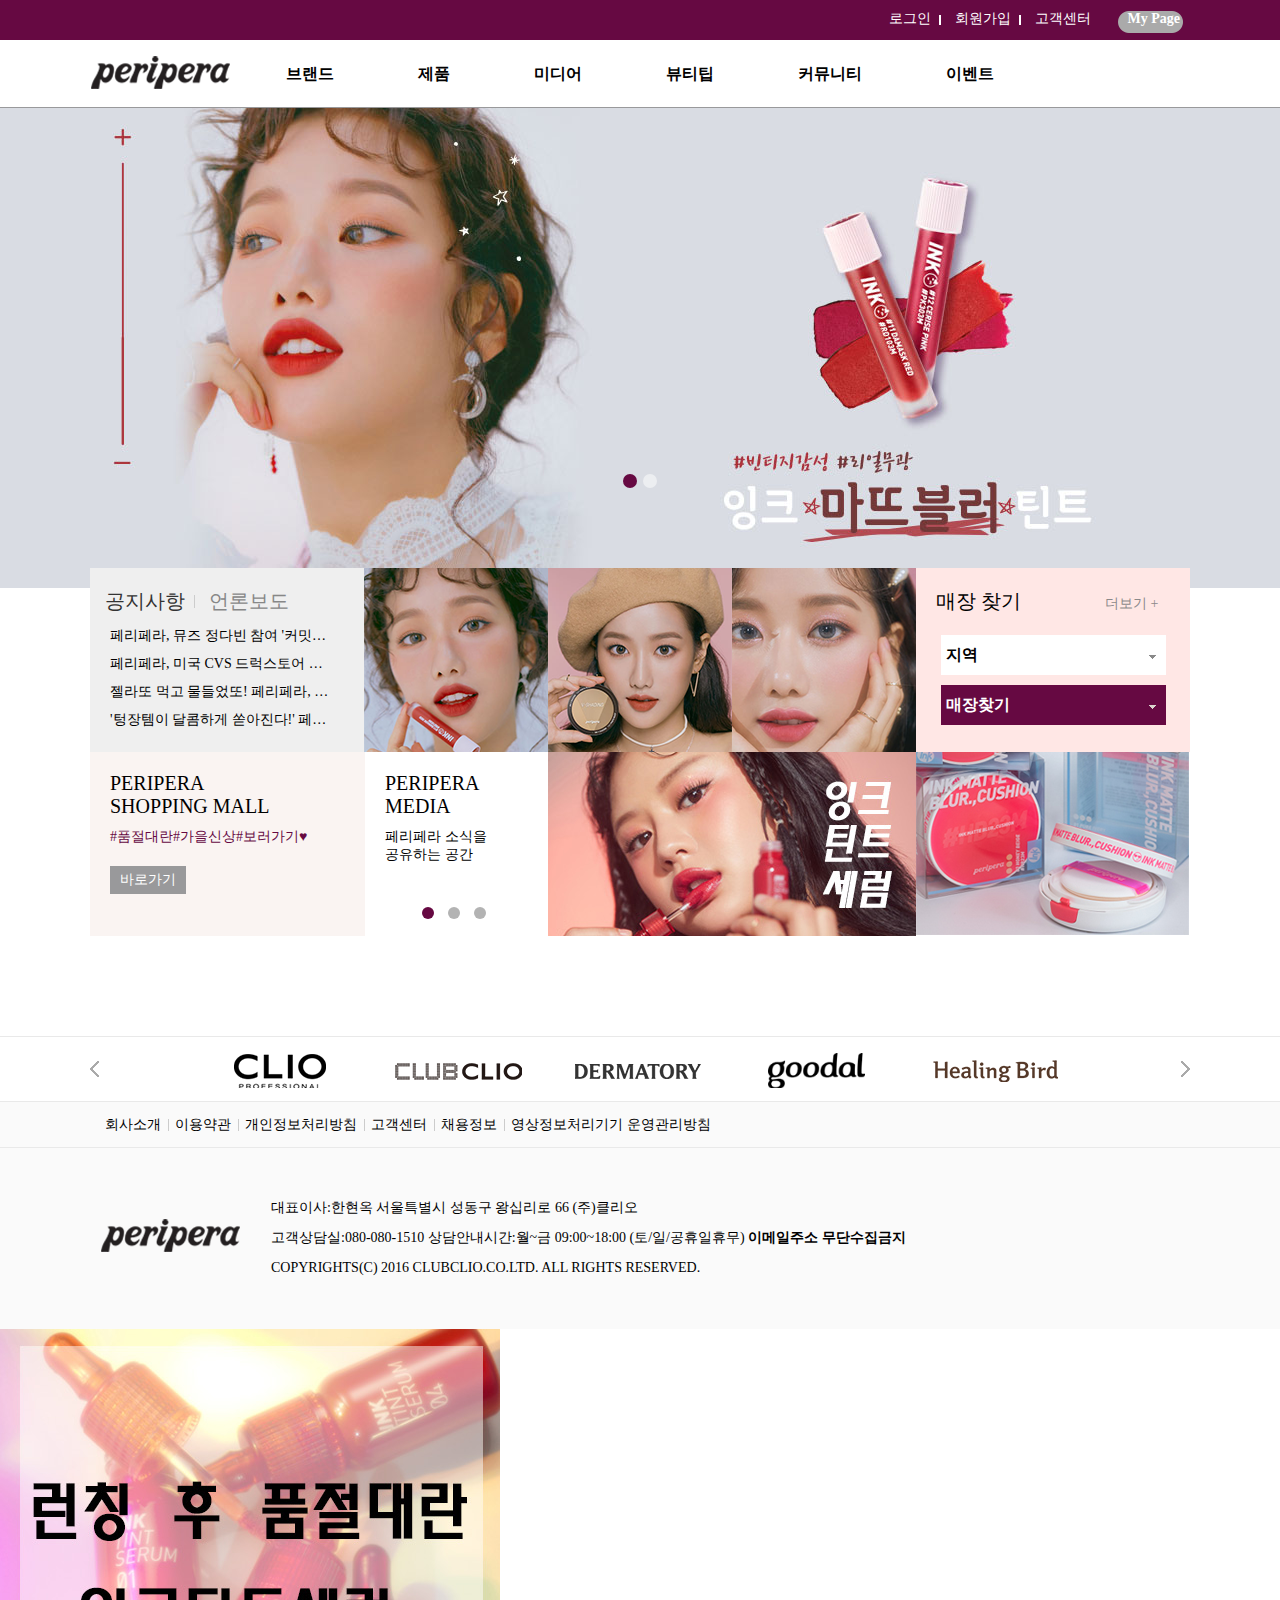
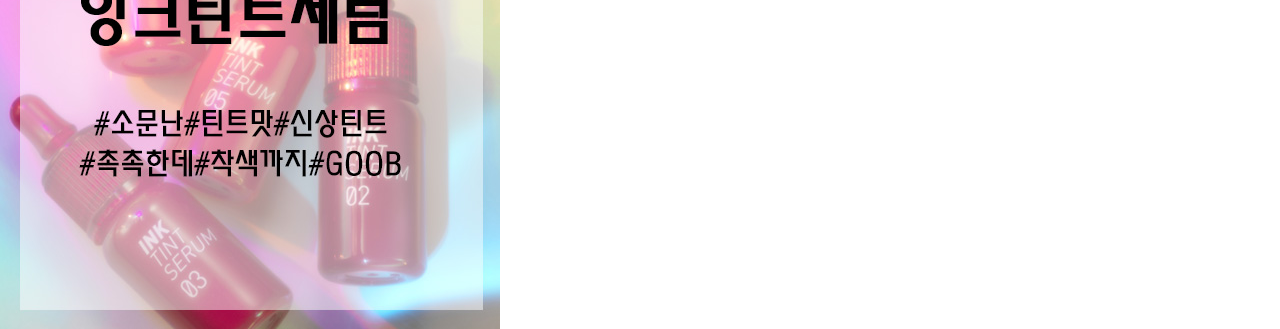
==== pc/index.html @ 8d0200dd "message" ====
﻿<!DOCTYPE html>
<html>
<head>
<title>페리페라</title>
<meta charset="utf-8">
<meta name="viewport" content="width=device-width, initial-scale=1.0, maximum-scale=1">
<link rel="shortcut icon" href="http://www.periperacosmetic.com/ko/images/favicon.ico">
<link rel="icon" href="http://www.periperacosmetic.com/ko/images/favicon.ico">
<link rel="stylesheet" href="http://fonts.googleapis.com/css?family=Open+Sans:400,300,300italic,400italic,600,600italic,700,700italic,800,800italic">
<link rel="stylesheet" href="css/style.css">
<script src="js/jquery-1.11.1.min.js"></script>
<script src="js/gallery.js"></script>
</head>

<body>
<div class="wrapper">
	<header id="header">
		<div class="location">
			<div class="location_inner">
				<div class="logo">
					<h1><a href=""><img src="images/peripera2.png" alt="LOGO"></a></h1>
				</div>
				<div class="util">
					<ul>
						<li><a href="">로그인</a></li>
						<li><a href="">회원가입</a></li>
						<li><a href="">고객센터</a></li>
						<li><a href="" class="mp">My Page</a></li>
					</ul>
				</div>
			</div>
		</div>
		<div class="upper">
				<nav id="GNB">
					<div class="GNB_inner">
						<ul>
							<li>
								<a href="">브랜드</a>
								<ul class="sub">
									<li><a href="">페리페라 이야기</a></li>
									<li><a href="">매장소개</a></li>
									<li><a href="">(주)클리오 회사소개</a></li>
								</ul>
							</li>
							<li>
								<a href="">제품</a>
								<ul class="sub">
									<li><a href="">NEW 신제품</a></li>
									<li><a href="">BEST 인기템</a></li>
									<li><a href="">유형별</a></li>
									<li><a href="">라인별</a></li>
									<li><a href="">리미티드 에디션</a></li>
								</ul>
							</li>
							<li>
								<a href="">미디어</a>
								<ul class="sub">
									<li><a href="">영상</a></li>
									<li><a href="">잡지</a></li>
								</ul>
							</li>
							<li>
								<a href="">뷰티팁</a>
								<ul class="sub">
									<li><a href="">모델룩</a></li>
									<li><a href="">트렌드 페리크업</a></li>
								</ul>
							</li>
							<li>
								<a href="">커뮤니티</a>
								<ul class="sub">
									<li><a href="">페리뉴스</a></li>
									<li><a href="">포토리뷰</a></li>
									<li><a href="">서포터즈</a></li>
									<li><a href="">SNS</a></li>
								</ul>
							</li>
							<li>
								<a href="">이벤트</a>
								<ul class="sub">
									<li><a href="">진행중 이벤트</a></li>
									<li><a href="">당첨자발표</a></li>
									<li><a href="">출첵! 내일 또 와요</a></li>
								</ul>
							</li>
						</ul>
					</div>
				</nav>
			</div>
		</div>
	</header>
	<div class="keyvisual">
		<!--
		<div class="keyvisual_inner">
			<ul class="keyimage">
				<li><img src="images/keyvisual1.jpg" alt="keyvisual1"></li>
				<li><img src="images/keyvisual2.jpg" alt="Keyvisual2"></li>
			</ul>
		</div>
		<div class="controlls">
			<ul>
				<li class="active"><a href="">1</a></li>
				<li><a href="">2</a></li>
			</ul>
		</div>
	-->
	</div>
	<div class="main_cont_wrap">
		<div class="main_cont">
			<div class="main_top">
				<div class="main_notice">
					<div class="main_tab">
						<ul>
							<li><a href="" class="on">공지사항</a></li>
							<li><a href="">언론보도</a></li>
						</ul>
					</div>
					<div class="main_panel">
						<ul>
							<li><a href="">페리페라, 뮤즈 정다빈 참여 '커밋뷰티 페스티벌' 성료</a></li>
							<li><a href="">페리페라, 미국 CVS 드럭스토어 입점성공! 글로벌 진출 박차</a></li>
							<li><a href="">젤라또 먹고 물들었또! 페리페라, 잉크 더 젤라또 출시</a></li>
							<li><a href="">'텅장템이 달콤하게 쏟아진다!' 페리페라, 달달공장 컬렉션 출시</a></li>
						</ul>
					</div>
				</div>
				<div class="main_admissions">
					<a href="">
						<img class="over" src="images/lip2.png" alt="admissions">
						<img src="images/lip1.png" alt="admissions">
					</a>
				</div>
				<div class="main_online">
					<a href="">
						<img class="over" src="images/shading2.png" alt="online">
						<img src="images/shading1.png" alt="online">
					</a>
				</div>
				<div class="main_library">
					<a href="">
						<img class="over" src="images/shadow2.png" alt="library">
						<img src="images/shadow1.png" alt="library">
					</a>
				</div>
				<div class="main_campus">
					<div class="main_campus_top">
						<p class="title">매장 찾기</p>
						<a href="" class="more">더보기 +</a>
					</div>
					<div class="campus_find">
						<div class="area">
							<dl>
								<dt><a href="">지역<span></span></a></dt>
								<dd>
									<ul>
										<li><a href="">강원도</a></li>
										<li><a href="">경기도</a></li>
										<li><a href="">경상도</a></li>
										<li><a href="">서울특별시</a></li>
										<li><a href="">인천광역시</a></li>
										<li><a href="">전라도</a></li>
										<li><a href="">제주도</a></li>
										<li><a href="">충청도</a></li>
									</ul>
								</dd>
							</dl>
						</div>
						<div class="store">
							<dl>
								<dt><a href="">매장찾기<span></span></a></dt>
								<dd>
									<ul>
										<li><a href="">강원도</a></li>
										<li><a href="">경기도</a></li>
										<li><a href="">경상도</a></li>
										<li><a href="">서울특별시</a></li>
										<li><a href="">인천광역시</a></li>
										<li><a href="">전라도</a></li>
										<li><a href="">제주도</a></li>
										<li><a href="">충청도</a></li>
									</ul>
								</dd>
							</dl>
						</div>
					</div>
				</div>
			</div>
			<div class="main_bottom">
				<div class="main_brochure">
					<p class="title">PERIPERA<br>SHOPPING MALL</p>
					<p class="content">#품절대란#가을신상#보러가기♥</p>
					<div class="btn_wrap">
						<a href="" class="type1">바로가기</a>
					</div>
				</div>
				<div class="main_camedia">
					<p class="title">PERIPERA<br>MEDIA</p>
					<p class="content">페리페라 소식을<br>공유하는 공간</p>
					<div class="small_controlls">
						<ul>
							<li><a href="" class="active">1</a></li>
							<li><a href="">2</a></li>
							<li><a href="">3</a></li>
						</ul>
					</div>
				</div>
				<div class="campus">
					<div class="campus_wrap">
						<div class="campus_wrap_moving">
							<ul>
								<li><img src="images/banner1.jpg" alt="banner1"></li>
								<li><img src="images/banner2.jpg" alt="banner2"></li>
								<li><img src="images/banner3.jpg" alt="banner3"></li>
							</ul>
						</div>
					</div>
				</div>
				<div class="main_establish">
					<a href="">
						<p class="title">BEST REVIEW</p>
						<img src="images/review.png" alt="review">
					</a>
				</div>
			</div>
		</div>
	</div>
	<footer id="footer">
		<div class="rel_site">
			<div class="rel_site_inner">
				<div class="site_wrapper">
					<ul>
						<li><a href=""><img src="images/clio.png" alt="clio"></a></li>
						<li><a href=""><img src="images/clubclio.png" alt="clubclio"></a></li>
						<li><a href=""><img src="images/dermatory.png" alt="dermatory"></a></li>
						<li><a href=""><img src="images/goodal.png" alt="goodal"></a></li>
						<li><a href=""><img src="images/healingbird.png" alt="healingbird"></a></li>
					</ul>
				</div>
				<div class="direction">
					<a href="" class="prev"><img src="images/footer_btn_prev.jpg" alt="footer prev"></a>
					<a href="" class="next"><img src="images/footer_btn_next.jpg" alt="footer next"></a>
				</div>
			</div>
		</div>
		<div class="footer_menu">
			<div class="footer_menu_inner">
				<div class="banner_moving">
					<ul>
						<li><a href="">회사소개</a></li>
						<li><a href="">이용약관</a></li>
						<li><a href="">개인정보처리방침</a></li>
						<li><a href="">고객센터</a></li>
						<li><a href="">채용정보</a></li>
						<li><a href="">영상정보처리기기 운영관리방침</a></li>
					</ul>
				</div>
			</div>
		</div>
		<div class="footer_info">
			<div class="footer_info_inner">
				<div class="footer_logo">
					<h2><a href=""><img src="images/peripera2.png" alt="footer logo"></a></h2>
				</div>
				<address>
					대표이사:한현옥  서울특별시 성동구 왕십리로 66 (주)클리오<br>
					고객상담실:080-080-1510  상담안내시간:월~금 09:00~18:00 (토/일/공휴일휴무)
					<a href="">이메일주소 무단수집금지</a><br>COPYRIGHTS(C) 2016 CLUBCLIO.CO.LTD. ALL RIGHTS RESERVED.
				</address>
			</div>
		</div>
	</footer>
	<div class="popup">
		<div class="image">
			<img src="images/popup.jpg"
		</div>
	</div>
</div>
</body>
</html>
---- pc/css/style.css ----
@charset "utf-8";

/* reset CSS */
body, h1, h2, h3, h4, h5, h6, ul, ol, dl, dt, dd {
	margin: 0;
	padding: 0;
}
ul, ol {
	list-style: none;
}
a {
	text-decoration: none;
	color: #000;
}
img {
	vertical-align: top;
}

/* common CSS */
/* location */
.location {
	min-width: 1100px;
	background-color: #660942;
}
.location .location_inner {
	position: relative;
	margin: 0 auto;
	width: 1100px;
	height: 40px;
	text-align: right;
}

/* logo */
.location .logo {
	position: absolute;
	left: 0;
	top: 45px;
	z-index: 1000;
}

/* util */
.location .util li {
	display: inline-block;
	position: relative;
	margin-top: 10px;
}
.location .util li::after {
	content: "";
	display: block;
	position: absolute;
	top: 5px;
	right: 0;
	width: 2px;
	height: 10px;
	background-color: #fff;
}
.location .util li:last-child::after {
	display: none;
}
.location .util li:nth-child(3)::after {
	display: none;
}
.location .util li a {
	display: block;
	padding: 0 10px;
	font-size: 0.875em;
	color: #fff;
}
.location .util li a.mp {
	width: 65px;
	height: 22px;
	font-weight: 700;
	color: #fff;
	background: url(../images/myecc_bg.png) no-repeat 13px 0;
}

/* upper */
.upper {
	position: relative;
	min-width: 1100px;
	height: 68px;
	background-color: #fff;
}
.upper::after {
	content: "";
	display: block;
	position: absolute;
	bottom: 0;
	z-index: 400;
	width: 100%;
	height: 1px;
	background-color: #99999b;
	box-sizing: border-box;
}
/* GNB */
#GNB {
	position: relative;
}
#GNB .GNB_inner {
	margin: 0 auto;
	width: 1100px;
	text-align: center;
}
#GNB > .GNB_inner > ul {
	position: absolute;
	left: 0;
	z-index: 100;
	width: 100%;
	height: 68px;
	overflow: hidden;
	background-color: rgba(255,255,255,0.7);
	transition: height 0.3s;
}
#GNB > .GNB_inner > ul.over {
	height: 250px;
}
#GNB > .GNB_inner > ul > li {
	display: inline-block;
	position: relative;
	vertical-align: top;
}
#GNB > .GNB_inner > ul > li > a::after {
	content: "";
	display: block;
	position: absolute;
	left: 26px;
	bottom: 0;
	z-index: 500;
	width: 0;
	height: 5px;
	background-color: #660942;
	transition: width 0.2s;
}
#GNB > .GNB_inner > ul > li:hover > a::after,
#GNB > .GNB_inner > ul > li > a.over::after {
	width: 60%;
}
#GNB > .GNB_inner > ul > li:hover > a,
#GNB > .GNB_inner > ul > li > a.over {
	color: #660942;
}
#GNB > .GNB_inner > ul > li > a {
	display: block;
	padding: 0 40px;
	line-height: 68px;
	font-weight: 700;
}
#GNB .sub {
	position: absolute;
	left: -50%;
	width: 130%;
	height: 300px;
	margin-left: 35%;
}
#GNB .sub li a {
	display: block;
	padding: 0 20px;
	line-height: 35px;
	font-size: 0.875em;
	color: #000;
	transition: color 0.2s;
}
#GNB .sub li a:hover,
#GNB .sub li a:focus{
	color: #e1429f;
}

/* util */
#GNB .GNB_inner .sub_logo  {
	position: absolute;
	top: 5px;
	right: 0;
	z-index: 1050;
}

/* keyvisual */
.keyvisual {
	position: relative;
	width: 100%;
	height: 480px;
	min-width: 1100px;
	overflow: hidden;
}
.keyimage li {
	position: absolute;
	width: 100%;
	height: 480px;
	overflow: hidden;
	opacity: 0;
	transition: opacity 0.3s;
}
.keyimage li.on {
	opacity: 1;
}
.keyimage li img {
	position: absolute;
	left: 50%;
	top: 0;
	margin-left: -960px;
	width: 1920px;
	height: 480px;
}
/* controlls */
.keyvisual .controlls {
	position: absolute;
	left: 0;
	bottom: 100px;
	z-index: 1000;
	width: 100%;
	height: 14px;
	text-align: center;
}
.keyvisual .controlls li {
	display: inline-block;
	margin: 0 3px;
}
.keyvisual .controlls li a {
	display: block;
	width: 14px;
	height: 14px;
	overflow: hidden;
	text-indent: -9999px;
	background-color: rgba(255, 255, 255, 0.5);
	border-radius: 7px;
}
.keyvisual .controlls li.active a {
	background-color: #660942;
}

/* section */
.main_cont_wrap {
	position: relative;
	min-width: 1100px;
	height: 368px; /* 높이를 잡아줘야 footer 마진을 적게 잡을 수 있다. */
}
.main_cont_wrap .main_cont {
	position: absolute;
	left: 50%;
	top: -20px;
	margin-left: -550px;
	width: 1100px;
	height: 368px;
}

/* main top */
.main_cont_wrap .main_top .main_notice {
	float: left;
	width: 274px;
	height: 184px;
	background-color: #efefef;
}
.main_cont_wrap .main_top .main_tab {
	margin-top: 25px;
	margin-left: 5px;
}
.main_cont_wrap .main_top .main_tab li {
	display: inline-block;
	position: relative;
}
.main_cont_wrap .main_top .main_tab li::after {
	content: "";
	display: block;
	position: absolute;
	right: 0;
	top: 2px;
	width: 1px;
	height: 13px;
	background-color: #ccc;
}
.main_cont_wrap .main_top .main_tab li:last-child::after {
	display: none;
}
.main_cont_wrap .main_top .main_tab li a {
	display: block;
	padding: 0 10px;
	line-height: 16px;
	font-size: 1.250em;
	color: #878787;
}
.main_cont_wrap .main_top .main_tab li a.on {
	color: #333;
}
.main_cont_wrap .main_top .main_panel {
	margin-top: 10px;
	margin-left: 20px;
	width: 220px;
}
.main_cont_wrap .main_top .main_panel li a {
	display: block;
	overflow: hidden;
	white-space: nowrap;
	text-overflow: ellipsis;
	line-height: 28px;
	font-size: 0.875em;
}
.main_cont_wrap .main_top .main_admissions {
	position: relative;
	float: left;
	width: 184px;
	height: 184px;
}
.main_cont_wrap .main_top .main_admissions img.over {
	position: absolute;
	left: 0;
	top: 0;
	opacity: 0;
	transition: opacity 0.3s
}
.main_cont_wrap .main_top .main_admissions a:hover img.over,
.main_cont_wrap .main_top .main_admissions a:focus img.over{
	opacity: 1;
}
.main_cont_wrap .main_top .main_online {
	position: relative;
	float: left;
	width: 184px;
	height: 184px
}
.main_cont_wrap .main_top .main_online img.over {
	position: absolute;
	left: 0;
	top: 0;
	opacity: 0;
	transition: opacity 0.3s
}
.main_cont_wrap .main_top .main_online a:hover img.over,
.main_cont_wrap .main_top .main_online a:focus img.over{
	opacity: 1;
}
.main_cont_wrap .main_top .main_library {
	position: relative;
	float: left;
	width: 184px;
	height: 184px
}
.main_cont_wrap .main_top .main_library img.over {
	position: absolute;
	left: 0;
	top: 0;
	opacity: 0;
	transition: opacity 0.3s
}
.main_cont_wrap .main_top .main_library a:hover img.over,
.main_cont_wrap .main_top .main_library a:focus img.over{
	opacity: 1;
}
.main_cont_wrap .main_top .main_campus {
	float: left;
	width: 274px;
	height: 184px;
	background-color: #ffe7e5;
}
.main_cont_wrap .main_top .main_campus .main_campus_top p.title {
	display: inline-block;
	margin-left: 20px;
	font-size: 1.250em;
}
.main_cont_wrap .main_top .main_campus .main_campus_top a.more {
	display: inline-block;
	margin-left: 80px;
	font-size: 0.875em;
	color: #8b898a;
}
.campus_find .area dl {
	position: relative;
}
.campus_find .area dl dt a {
	display: block;
	position: relative;
	margin: 0 auto;
	width: 220px;
	height: 30px;
	padding: 5px 0 5px 5px;
	font-size: 16px;
	font-weight: 700;
	line-height: 30px;
	background-color: #fff;
}
.campus_find .area dl dt a span {
	display: inline-block;
	position: absolute;
	right: 10px;
	top: 50%;
	width: 7px;
	height: 4px;
	background: url(../images/arrow1.png) no-repeat 0 0;
}
.campus_find .area dl dt a.active span {
	background-position: -7px 0;
}
.campus_find .area dl dd {
	display: none;
	position: absolute;
	left: 9%;
	top: 40px;
	z-index: 1000;
	width: 220px;
	background-color: #fff;
	border: 1px solid #660942;
}
.campus_find .area dl dd a {
	display: block;
	font-size: 14px;
	padding: 5px 10px;
}
.campus_find .area dl dd li a:hover {
	background-color: #eaeaea;
}
.campus_find .store dl {
	margin-top: 10px;
	position: relative;
}
.campus_find .store dl dt a {
	display: block;
	position: relative;
	margin: 0 auto;
	width: 220px;
	height: 30px;
	padding: 5px 0 5px 5px;
	font-size: 16px;
	font-weight: 700;
	line-height: 30px;
	background-color: #660942;
	color: #fff;
}
.campus_find .store dl dt a span {
	display: inline-block;
	position: absolute;
	right: 10px;
	top: 50%;
	width: 7px;
	height: 4px;
	background: url(../images/arrow2.png) no-repeat 0 0;
}
.campus_find .store dl dt a.active span {
	background-position: -7px 0;
}
.campus_find .store dl dd {
	display: none;
	position: absolute;
	left: 10%;
	top: 40px;
	z-index: 1000;
	width: 220px;
	background-color: #fff;
	border: 1px solid #660942;
}
.campus_find .store dl dd a {
	display: block;
	font-size: 14px;
	padding: 5px 5px;
}
.campus_find .store dl dd li a:hover {
	background-color: #eaeaea;
}
/* main bottom */
.main_cont_wrap .main_bottom .main_brochure {
	float: left;
	width: 275px;
	height: 184px;
	background-color: #faf4f2;
}
.main_cont_wrap .main_bottom .main_brochure p {
	margin-left: 20px;
}
.main_cont_wrap .main_bottom .main_brochure p.title {
	font-size: 1.250em;
}
.main_cont_wrap .main_bottom .main_brochure p.content {
	margin-top: -10px;
	font-size: 0.875em;
	color: #660942;
}
.main_cont_wrap .main_bottom .main_brochure .btn_wrap {
	margin-top: 20px;
	margin-left: 20px;
}
.main_cont_wrap .main_bottom .main_brochure .btn_wrap a {
	display: inline-block;
	padding: 5px 10px;
	font-size: 0.875em;
	color: #fff;
}
.main_cont_wrap .main_bottom .main_brochure .btn_wrap a.type1 {
	background-color: #99999b;
	transition: background-color 0.3s;
}
.main_cont_wrap .main_bottom .main_brochure .btn_wrap a.type1:hover {
	background-color: #660942;
}
.main_cont_wrap .main_bottom .main_camedia {
	position: relative;
	float: left;
	width: 183px;
	height: 184px;
}
.main_cont_wrap .main_bottom .main_camedia p {
	margin-left: 20px;
}
.main_cont_wrap .main_bottom .main_camedia p.title {
	font-size: 1.250em;
}
.main_cont_wrap .main_bottom .main_camedia p.content {
	margin-top: -10px;
	font-size: 0.875em;
}
.main_cont_wrap .main_bottom .main_camedia .small_controlls {
	position: absolute;
	left: 50%;
	bottom: 20px;
	margin-left: -40px;
	width: 80px;
	height: 11px;
}
.main_cont_wrap .main_bottom .main_camedia .small_controlls li {
	display: inline-block;
}
.main_cont_wrap .main_bottom .main_camedia .small_controlls li a {
	display: block;
	width: 12px;
	height: 12px;
	margin: 0 5px;
	overflow: hidden;
	text-indent: -9999px;
	background-color: #b3b3b3;
	border-radius: 50%;
}
.main_cont_wrap .main_bottom .main_camedia .small_controlls li a.active {
	display: block;
	width: 12px;
	height: 12px;
	background-color: #660942;
	border-radius: 50%;
}
.main_cont_wrap .main_bottom .campus {
	position: relative;
	float: left;
	width: 368px;
	height: 184px;
}
.main_cont_wrap .main_bottom .campus_wrap .campus_wrap_moving {
	position: relative;
	width: 368px;
	height: 184px;
	overflow: hidden;
}
.main_cont_wrap .main_bottom .campus_wrap .campus_wrap_moving ul {
	position: absolute;
	left: 0;
	top: 0;
	width: 1472px;
	height: 184px;
}
.main_cont_wrap .main_bottom .campus_wrap .campus_wrap_moving li {
	float: left;
	width: 368px;
	height: 184px;
}

.main_cont_wrap .main_bottom .main_establish {
	float: left;
	position: relative;
	width: 274px;
	height: 184px;
}
.main_cont_wrap .main_bottom .main_establish a {
	display: block;
	overflow: hidden;
}
.main_cont_wrap .main_bottom .main_establish a::after {
	content: "";
	display: block;
	position: absolute;
	left: 0;
	top: 0;
	width: 274px;
	height: 184px;
	opacity: 0;
	background-color: rgba(0,0,0,0.3);
}
.main_cont_wrap .main_bottom .main_establish a:hover::after {
	opacity: 1;
}
.main_cont_wrap .main_bottom .main_establish p {
	position: absolute;
	left: 40px;
	top: 40px;
	z-index: 15;
	opacity: 0;
}
.main_cont_wrap .main_bottom .main_establish a:hover p {
	opacity: 1;
}
.main_cont_wrap .main_bottom .main_establish p.title {
	font-size: 1.875em;
	font-weight: 800;
	color: #fff;
}
.main_cont_wrap .main_bottom .main_establish a img {
	transition: transform 0.3s;
}
.main_cont_wrap .main_bottom .main_establish a:hover img {
	transform: scale(1.05);
}


/* rel site */
.rel_site {
	/* width: 100%; */
	height: 64px;
	margin-top: 80px; /* 2019-09-06 */
	min-width: 1100px;
	border-top: 1px solid #e9e9e9;
}
.rel_site .rel_site_inner {
	position: relative;
	margin: 0 auto;
	width: 1100px;
	height: 64px;
}
.rel_site .rel_site_inner .site_wrapper {
	position: relative;
	margin: 0 auto;
	width: 900px;
	height: 64px;
	overflow: hidden;
}
.rel_site .rel_site_inner .site_wrapper ul {
	position: absolute;
	width: 900px;
	height: 64px;
}
.rel_site .rel_site_inner .site_wrapper li {
	position: relative;
	padding: 0 26px;
	float: left;
	width: 127px;
	height: 64px;
}
.rel_site .rel_site_inner .site_wrapper li a {
	display: block;
	height: 64px;
	line-height: 64px;
	text-align: center;
}
.rel_site .rel_site_inner .site_wrapper li a img {
	vertical-align: middle;
}
.rel_site .rel_site_inner .direction a {
	position: absolute;
	top: 50%;
	margin-top: -8px;
	width: 9px;
	height: 16px;
}
.rel_site .rel_site_inner .direction a.prev {
	left: 0;
}
.rel_site .rel_site_inner .direction a.next {
	right: 0;
}

/* footer_menu */
.footer_menu {
	width: 100%;
	height: 45px;
	min-width: 1100px;
	background-color: #fafafa;
	border-top: 1px solid #e9e9e9;
}
.footer_menu .footer_menu_inner {
	margin: 0 auto;
	width: 1100px;
	height: 45px;
}
.footer_menu .banner_moving {
	margin-left: 10px;
}
.footer_menu .banner_moving li {
	display: inline-block;
	position: relative;
}
.footer_menu .banner_moving li::after {
	content: "";
	display: block;
	position: absolute;
	right: -3px;
	top: 17px;
	width: 1px;
	height: 12px;
	background-color: #ccc;
}
.footer_menu .banner_moving li:last-child::after {
	display: none;
}
.footer_menu .banner_moving li a {
	display: block;
	padding: 0 5px;
	line-height: 45px;
	font-size: 0.875em;
}

/* footer info */
.footer_info {
	width: 100%;
	height: 181px;
	min-width: 1100px;
	background-color: #fafafa;
	border-top: 1px solid #e9e9e9;
}
.footer_info .footer_info_inner {
	margin: 0 auto;
	width: 1100px;
	height: 181px;
}
.footer_info .footer_logo {
	float: left;
	margin-top: 60px;
	margin-left: 10px;
}
.footer_info address {
	float: left;
	margin-top: 45px;
	margin-left: 30px;
	line-height: 30px;
	font-size: 0.875em;
	font-style: normal;
}
.footer_info address a {
	font-weight: 700;
}
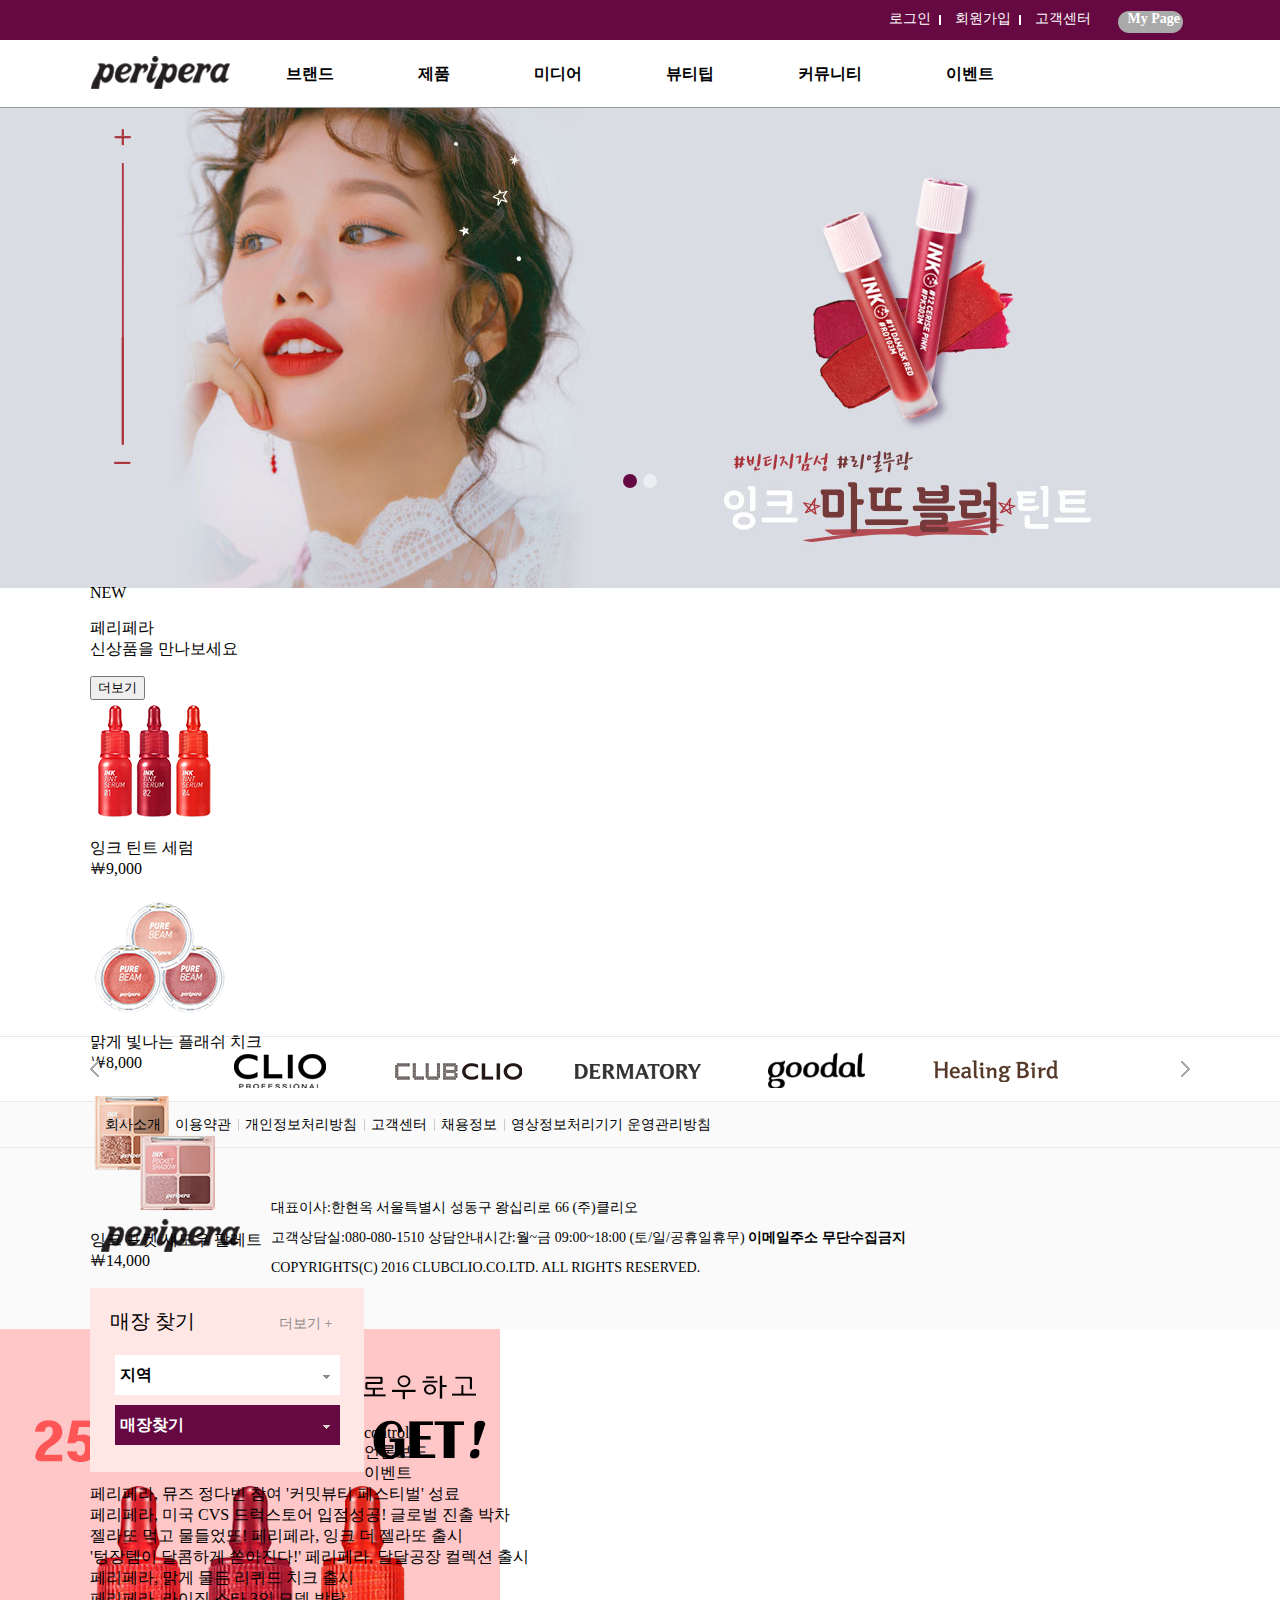
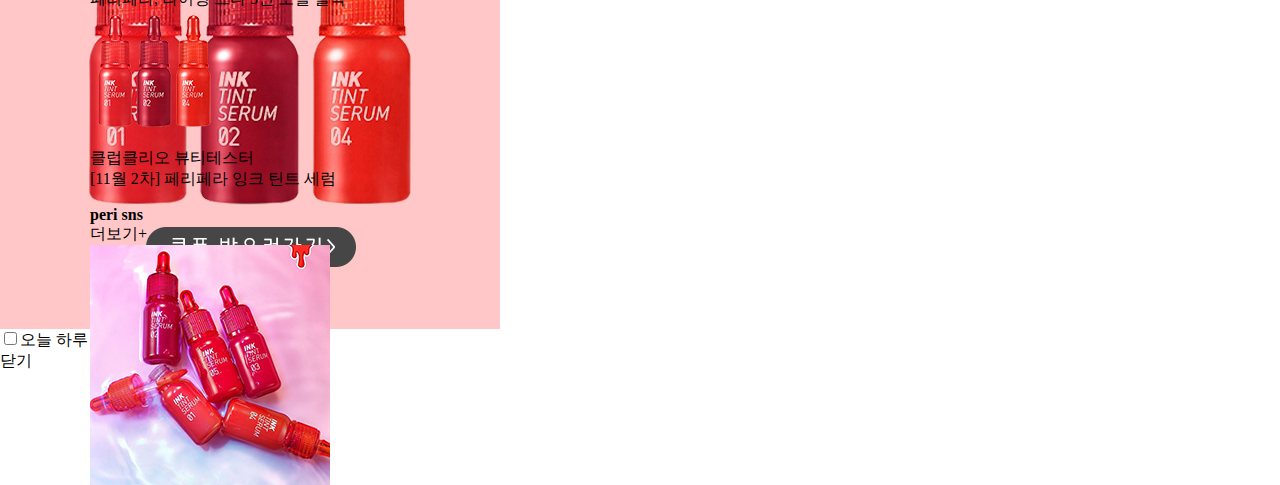
==== commit bc27efa8: "message" ====
--- a/pc/index.html
+++ b/pc/index.html
@@ -108,39 +108,47 @@
 	<div class="main_cont_wrap">
 		<div class="main_cont">
 			<div class="main_top">
-				<div class="main_notice">
-					<div class="main_tab">
-						<ul>
-							<li><a href="" class="on">공지사항</a></li>
-							<li><a href="">언론보도</a></li>
-						</ul>
-					</div>
-					<div class="main_panel">
-						<ul>
-							<li><a href="">페리페라, 뮤즈 정다빈 참여 '커밋뷰티 페스티벌' 성료</a></li>
-							<li><a href="">페리페라, 미국 CVS 드럭스토어 입점성공! 글로벌 진출 박차</a></li>
-							<li><a href="">젤라또 먹고 물들었또! 페리페라, 잉크 더 젤라또 출시</a></li>
-							<li><a href="">'텅장템이 달콤하게 쏟아진다!' 페리페라, 달달공장 컬렉션 출시</a></li>
-						</ul>
-					</div>
-				</div>
-				<div class="main_admissions">
-					<a href="">
-						<img class="over" src="images/lip2.png" alt="admissions">
-						<img src="images/lip1.png" alt="admissions">
-					</a>
-				</div>
-				<div class="main_online">
-					<a href="">
-						<img class="over" src="images/shading2.png" alt="online">
-						<img src="images/shading1.png" alt="online">
-					</a>
-				</div>
-				<div class="main_library">
-					<a href="">
-						<img class="over" src="images/shadow2.png" alt="library">
-						<img src="images/shadow1.png" alt="library">
-					</a>
+				<div class="main_camedia">
+					<p class="title">NEW</p>
+					<p class="content">페리페라<br>신상품을 만나보세요</p>
+					<div class="button">
+						<input type="button" value="더보기">
+					</div>
+				</div>
+				<div class="campus">
+					<div class="campus_wrap">
+						<div class="campus_wrap_moving">
+							<ul>
+								<li>
+									<a href=""><img src="images/rip.png" alt="rip"></a>
+									<p>
+										<span class="title">잉크 틴트 세럼</span><br>
+										<span class="price">￦9,000</span><br>
+										<span></span>
+										<span></span>
+									</p>
+								</li>
+								<li>
+									<a href=""><img src="images/cheek.png" alt="cheek"></a>
+									<p>
+										<span class="title">맑게 빛나는 플래쉬 치크</span><br>
+										<span class="price">￦8,000</span><br>
+										<span></span>
+										<span></span>
+									</p>
+								</li>
+								<li>
+									<a href=""><img src="images/shadow.png" alt="shadow"></a>
+									<p>
+										<span class="title">잉크 포켓 섀도우 팔레트</span><br>
+										<span class="price">￦14,000</span><br>
+										<span></span>
+										<span></span>
+									</p>
+								</li>
+							</ul>
+						</div>
+					</div>
 				</div>
 				<div class="main_campus">
 					<div class="main_campus_top">
@@ -186,40 +194,49 @@
 				</div>
 			</div>
 			<div class="main_bottom">
-				<div class="main_brochure">
-					<p class="title">PERIPERA<br>SHOPPING MALL</p>
-					<p class="content">#품절대란#가을신상#보러가기♥</p>
-					<div class="btn_wrap">
-						<a href="" class="type1">바로가기</a>
-					</div>
-				</div>
-				<div class="main_camedia">
-					<p class="title">PERIPERA<br>MEDIA</p>
-					<p class="content">페리페라 소식을<br>공유하는 공간</p>
-					<div class="small_controlls">
+				<div class="main_video">
+					<a href="" class="control">control</a>
+					<video id="my_video" src="video/video.mp4" muted></video>
+				</div>
+				<div class="main_notice">
+					<div class="main_tab">
 						<ul>
-							<li><a href="" class="active">1</a></li>
-							<li><a href="">2</a></li>
-							<li><a href="">3</a></li>
+							<li><a href="" class="on">언론보도</a></li>
+							<li><a href="">이벤트</a></li>
 						</ul>
 					</div>
-				</div>
-				<div class="campus">
-					<div class="campus_wrap">
-						<div class="campus_wrap_moving">
+					<div class="main_panel">
+						<div class="media active">
 							<ul>
-								<li><img src="images/banner1.jpg" alt="banner1"></li>
-								<li><img src="images/banner2.jpg" alt="banner2"></li>
-								<li><img src="images/banner3.jpg" alt="banner3"></li>
+								<li><a href="">페리페라, 뮤즈 정다빈 참여 '커밋뷰티 페스티벌' 성료</a></li>
+								<li><a href="">페리페라, 미국 CVS 드럭스토어 입점성공! 글로벌 진출 박차</a></li>
+								<li><a href="">젤라또 먹고 물들었또! 페리페라, 잉크 더 젤라또 출시</a></li>
+								<li><a href="">'텅장템이 달콤하게 쏟아진다!' 페리페라, 달달공장 컬렉션 출시</a></li>
+								<li><a href="">페리페라, 맑게 물든 리퀴드 치크 출시</a></li>
+								<li><a href="">페리페라, 라이징 스타 3인 모델 발탁</a></li>
 							</ul>
 						</div>
-					</div>
-				</div>
-				<div class="main_establish">
-					<a href="">
-						<p class="title">BEST REVIEW</p>
-						<img src="images/review.png" alt="review">
-					</a>
+						<div class="event">
+							<a href="" class="event_wrap">
+								<div class="image">
+									<img src="images/rip.png" alt="rip">
+								</div>
+								<p class="text">
+									클럽클리오 뷰티테스터<br>
+									<span>[11월 2차] 페리페라 잉크 틴트 세럼</span>
+								</p>
+							</a>
+						</div>
+					</div>
+				</div>
+				<div class="sns">
+					<h4>peri sns</h4>
+					<div class="more">
+						<a href="">더보기+</a>
+					</div>
+					<div class="image">
+						<a href=""><img src="images/sns2.jpg" alt="sns"></a>
+					</div>
 				</div>
 			</div>
 		</div>
@@ -271,9 +288,16 @@
 	</footer>
 	<div class="popup">
 		<div class="image">
-			<img src="images/popup.jpg"
+			<img src="images/popup.jpg" alt="popup">
+		</div>
+		<div class="text">
+			<form>
+				<label><input type="checkbox" name="todayclose" value="todayclose"><span>오늘 하루 보지 않기</span></label>
+			</form>
+			<div class="right"><a href="" class="close">닫기</a></div>
 		</div>
 	</div>
+	<div class="dim"></div>
 </div>
 </body>
 </html>
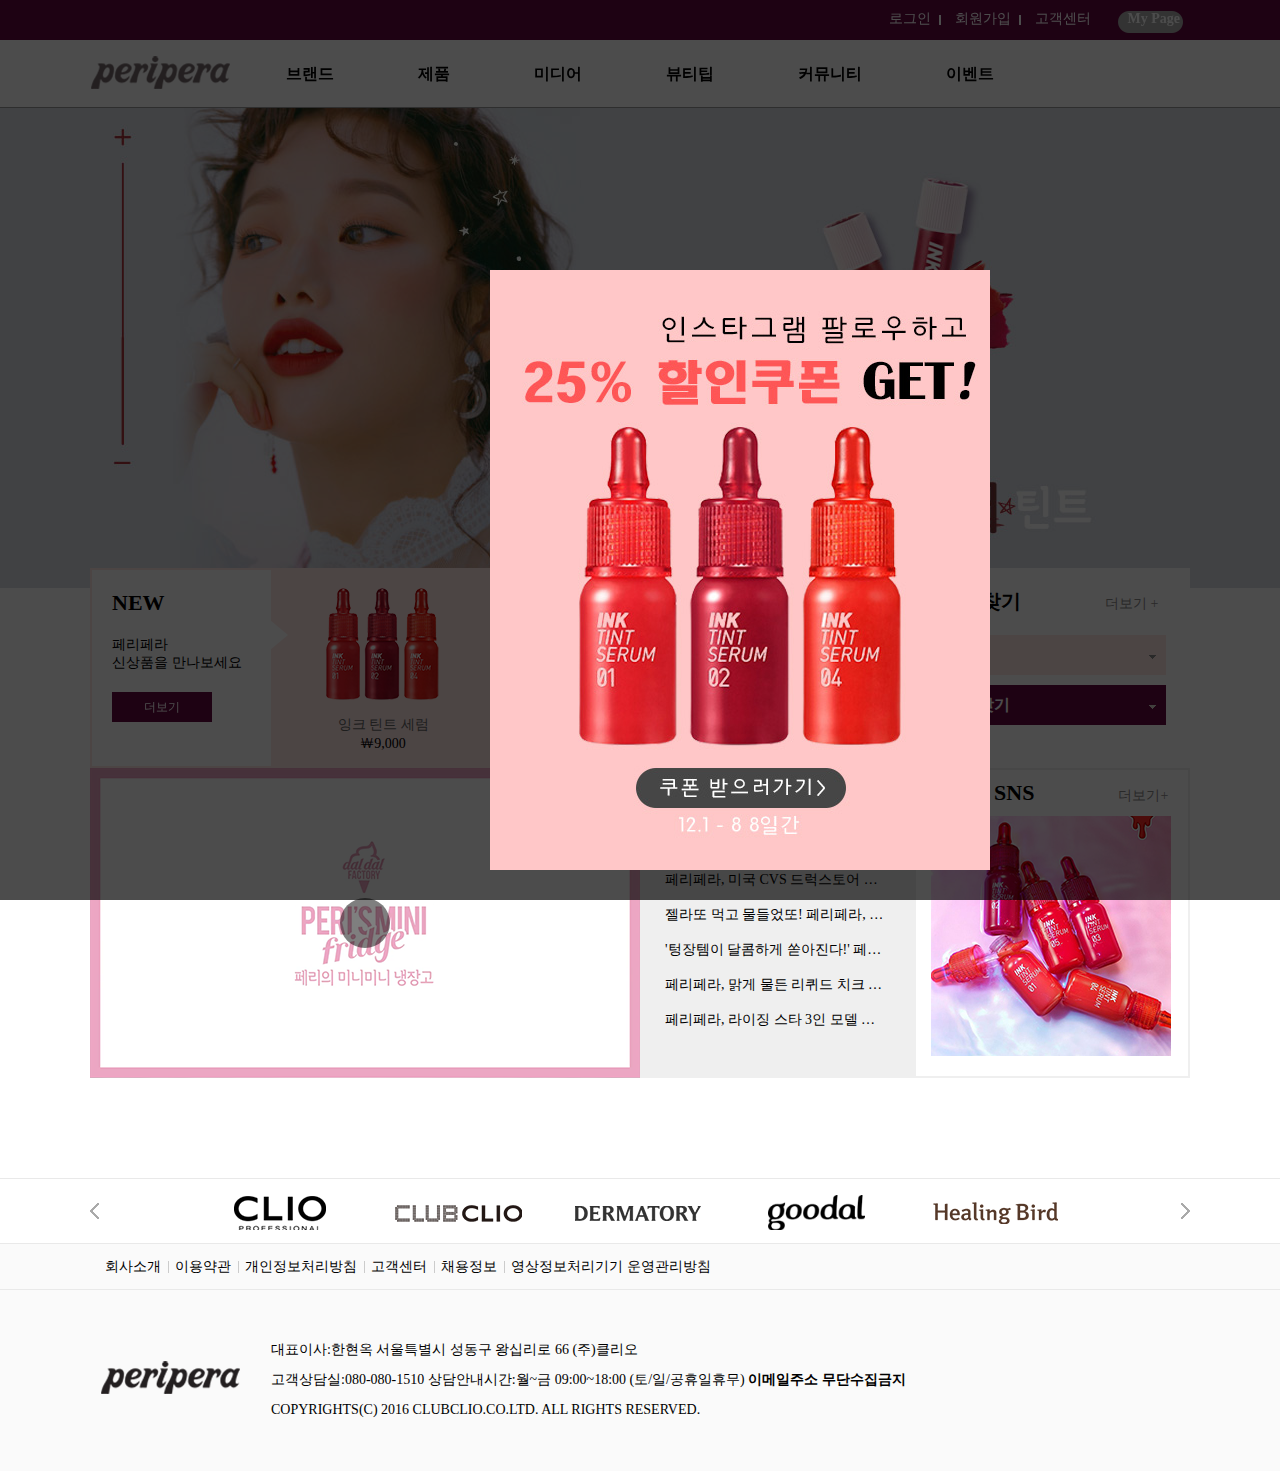
==== commit 119b3ad4: "message" ====
--- a/pc/index.html
+++ b/pc/index.html
@@ -196,7 +196,7 @@
 			<div class="main_bottom">
 				<div class="main_video">
 					<a href="" class="control">control</a>
-					<video id="my_video" src="video/video.mp4" muted></video>
+					<video id="my_video" poster="images/video_poster.png" src="video/video.mp4" muted></video>
 				</div>
 				<div class="main_notice">
 					<div class="main_tab">
@@ -291,8 +291,8 @@
 			<img src="images/popup.jpg" alt="popup">
 		</div>
 		<div class="text">
-			<form>
-				<label><input type="checkbox" name="todayclose" value="todayclose"><span>오늘 하루 보지 않기</span></label>
+			<form action="" method="" id="form">
+				<label><input type="checkbox" name="todayclose" id="check"><span>오늘 하루 보지 않기</span></label>
 			</form>
 			<div class="right"><a href="" class="close">닫기</a></div>
 		</div>
--- a/pc/css/style.css
+++ b/pc/css/style.css
@@ -1,7 +1,7 @@
 @charset "utf-8";
 
 /* reset CSS */
-body, h1, h2, h3, h4, h5, h6, ul, ol, dl, dt, dd {
+h1, h2, h3, h4, h5, h6, ul, ol, dl, dt, dd, p {
 	margin: 0;
 	padding: 0;
 }
@@ -15,8 +15,21 @@
 img {
 	vertical-align: top;
 }
+body {
+	position: fixed;
+	width: 100%;
+	height: 100%;
+	margin: 0;
+	padding: 0;
+}
+body.static {
+	position: static;
+}
 
 /* common CSS */
+.wrapper {
+	position: relative;
+}
 /* location */
 .location {
 	min-width: 1100px;
@@ -231,7 +244,7 @@
 .main_cont_wrap {
 	position: relative;
 	min-width: 1100px;
-	height: 368px; /* 높이를 잡아줘야 footer 마진을 적게 잡을 수 있다. */
+	height: 510px;
 }
 .main_cont_wrap .main_cont {
 	position: absolute;
@@ -239,127 +252,105 @@
 	top: -20px;
 	margin-left: -550px;
 	width: 1100px;
-	height: 368px;
-}
-
+	height: 510px;
+}
 /* main top */
-.main_cont_wrap .main_top .main_notice {
+.main_cont_wrap .main_top .main_camedia {
+	position: relative;
+	float: left;
+	width: 183px;
+	height: 200px;
+	border: 2px solid #ffe7e5;
+	background-color: #fff;
+	box-sizing: border-box;
+}
+.main_cont_wrap .main_top .main_camedia::after {
+	content: "";
+	display: block;
+	position: absolute;
+	right: -17px;
+	top: 50px;
+	z-index: 100;
+	width: 0;
+	height: 0;
+	border-top: 15px solid transparent;
+	border-bottom: 15px solid transparent;
+	border-left: 18px solid #fff;
+}
+.main_cont_wrap .main_top .main_camedia p {
+	margin-left: 20px;
+	margin-top: 20px;
+}
+.main_cont_wrap .main_top .main_camedia p.title {
+	font-size: 22px;
+	font-weight: 700;
+}
+.main_cont_wrap .main_top .main_camedia p.content {
+	font-size: 0.875em;
+}
+.main_cont_wrap .main_top .main_camedia .button {
+	margin-left: 20px;
+	margin-top: 20px;
+}
+input[type=button]{
+	display: block;
+	width: 100px;
+	height: 30px;
+	font-size: 12px;
+	color: #fff;
+	border: none;
+	background-color: #660942;
+	/* border-radius: 10px; */
+}
+.main_cont_wrap .main_top .campus {
+	position: relative;
+	float: left;
+	width: 643px;
+	height: 200px;
+	background-color: #ffe7e5;
+}
+.main_cont_wrap .main_top .campus_wrap .campus_wrap_moving ul {
+	margin-left: 10px;
+	margin-top: 5px;
+}
+.main_cont_wrap .main_top .campus_wrap .campus_wrap_moving li {
+	float: left;
+	width: 180px;
+	margin: 10px 10px 0 10px;
+	text-align: center;
+}
+.main_cont_wrap .main_top .campus_wrap .campus_wrap_moving li p {
+	margin-top: 10px;
+}
+.main_cont_wrap .main_top .campus_wrap .campus_wrap_moving li p span {
+	font-size: 14px;
+}
+.main_cont_wrap .main_top .campus_wrap .campus_wrap_moving li p span.title {
+	color: #666;
+}
+.main_cont_wrap .main_top .main_campus {
 	float: left;
 	width: 274px;
-	height: 184px;
-	background-color: #efefef;
-}
-.main_cont_wrap .main_top .main_tab {
-	margin-top: 25px;
-	margin-left: 5px;
-}
-.main_cont_wrap .main_top .main_tab li {
-	display: inline-block;
-	position: relative;
-}
-.main_cont_wrap .main_top .main_tab li::after {
-	content: "";
-	display: block;
-	position: absolute;
-	right: 0;
-	top: 2px;
-	width: 1px;
-	height: 13px;
-	background-color: #ccc;
-}
-.main_cont_wrap .main_top .main_tab li:last-child::after {
-	display: none;
-}
-.main_cont_wrap .main_top .main_tab li a {
-	display: block;
-	padding: 0 10px;
-	line-height: 16px;
-	font-size: 1.250em;
-	color: #878787;
-}
-.main_cont_wrap .main_top .main_tab li a.on {
-	color: #333;
-}
-.main_cont_wrap .main_top .main_panel {
-	margin-top: 10px;
-	margin-left: 20px;
-	width: 220px;
-}
-.main_cont_wrap .main_top .main_panel li a {
-	display: block;
-	overflow: hidden;
-	white-space: nowrap;
-	text-overflow: ellipsis;
-	line-height: 28px;
-	font-size: 0.875em;
-}
-.main_cont_wrap .main_top .main_admissions {
-	position: relative;
-	float: left;
-	width: 184px;
-	height: 184px;
-}
-.main_cont_wrap .main_top .main_admissions img.over {
-	position: absolute;
-	left: 0;
-	top: 0;
-	opacity: 0;
-	transition: opacity 0.3s
-}
-.main_cont_wrap .main_top .main_admissions a:hover img.over,
-.main_cont_wrap .main_top .main_admissions a:focus img.over{
-	opacity: 1;
-}
-.main_cont_wrap .main_top .main_online {
-	position: relative;
-	float: left;
-	width: 184px;
-	height: 184px
-}
-.main_cont_wrap .main_top .main_online img.over {
-	position: absolute;
-	left: 0;
-	top: 0;
-	opacity: 0;
-	transition: opacity 0.3s
-}
-.main_cont_wrap .main_top .main_online a:hover img.over,
-.main_cont_wrap .main_top .main_online a:focus img.over{
-	opacity: 1;
-}
-.main_cont_wrap .main_top .main_library {
-	position: relative;
-	float: left;
-	width: 184px;
-	height: 184px
-}
-.main_cont_wrap .main_top .main_library img.over {
-	position: absolute;
-	left: 0;
-	top: 0;
-	opacity: 0;
-	transition: opacity 0.3s
-}
-.main_cont_wrap .main_top .main_library a:hover img.over,
-.main_cont_wrap .main_top .main_library a:focus img.over{
-	opacity: 1;
-}
-.main_cont_wrap .main_top .main_campus {
-	float: left;
-	width: 274px;
-	height: 184px;
-	background-color: #ffe7e5;
+	height: 200px;
+	background-color: #fff;
+}
+.main_cont_wrap .main_top .main_campus .main_campus_top p {
+	margin-top: 20px;
 }
 .main_cont_wrap .main_top .main_campus .main_campus_top p.title {
 	display: inline-block;
 	margin-left: 20px;
 	font-size: 1.250em;
+	font-weight: 700;
 }
 .main_cont_wrap .main_top .main_campus .main_campus_top a.more {
 	display: inline-block;
 	margin-left: 80px;
 	font-size: 0.875em;
 	color: #8b898a;
+}
+.campus_find {
+	margin-top: 20px;
 }
 .campus_find .area dl {
 	position: relative;
@@ -374,7 +365,7 @@
 	font-size: 16px;
 	font-weight: 700;
 	line-height: 30px;
-	background-color: #fff;
+	background-color: #ffe7e5;
 }
 .campus_find .area dl dt a span {
 	display: inline-block;
@@ -395,8 +386,10 @@
 	top: 40px;
 	z-index: 1000;
 	width: 220px;
-	background-color: #fff;
-	border: 1px solid #660942;
+	height: 80px;
+	overflow-y: auto;
+	background-color: #fff;
+	border: 1px solid #ffe7e5;
 }
 .campus_find .area dl dd a {
 	display: block;
@@ -442,6 +435,8 @@
 	top: 40px;
 	z-index: 1000;
 	width: 220px;
+	height: 80px;
+	overflow-y: auto;
 	background-color: #fff;
 	border: 1px solid #660942;
 }
@@ -454,161 +449,158 @@
 	background-color: #eaeaea;
 }
 /* main bottom */
-.main_cont_wrap .main_bottom .main_brochure {
-	float: left;
-	width: 275px;
-	height: 184px;
-	background-color: #faf4f2;
-}
-.main_cont_wrap .main_bottom .main_brochure p {
+.main_bottom .main_video {
+	float: left;
+	position: relative;
+}
+.main_video .control {
+	position: absolute;
+	left: 50%;
+	top: 50%;
+	z-index: 1000;
+	margin-left: -25px;
+	margin-top: -25px;
+	text-indent: -9999px;
+	overflow: hidden;
+	width: 50px;
+	height: 50px;
+	background-color: rgba(0,0,0,0.5);
+	border-radius: 50%;
+}
+#my_video {
+	display: block;
+	width: 550px;
+	height: auto;
+}
+.main_cont_wrap .main_bottom .main_notice {
+	float: left;
+	width: 276px;
+	height: 310px;
+	background-color: #efefef;
+}
+.main_cont_wrap .main_bottom .main_tab {
+	margin-top: 25px;
+	text-align: center;
+}
+.main_cont_wrap .main_bottom .main_tab li {
+	display: inline-block;
+	position: relative;
+}
+.main_cont_wrap .main_bottom .main_tab li::after {
+	content: "";
+	display: block;
+	position: absolute;
+	right: -5px;
+	top: 2px;
+	width: 1px;
+	height: 13px;
+	background-color: #ccc;
+}
+.main_cont_wrap .main_bottom .main_tab li:last-child::after {
+	display: none;
+}
+.main_cont_wrap .main_bottom .main_tab li a {
+	display: block;
+	padding: 0 10px;
+	line-height: 16px;
+	font-size: 1.250em;
+	color: #878787;
+}
+.main_cont_wrap .main_bottom .main_tab li a.on {
+	color: #660942;
+	font-weight: 700;
+}
+.main_cont_wrap .main_bottom .main_panel {
+	position: relative;
+	margin-top: 15px;
 	margin-left: 20px;
-}
-.main_cont_wrap .main_bottom .main_brochure p.title {
-	font-size: 1.250em;
-}
-.main_cont_wrap .main_bottom .main_brochure p.content {
-	margin-top: -10px;
+	width: 220px;
+}
+.main_cont_wrap .main_bottom .main_panel > div {
+	display: none;
+	margin-left: 5px;
+}
+.main_cont_wrap .main_bottom .main_panel > div.active {
+	display: block;
+}
+.main_cont_wrap .main_bottom .main_panel .media {
+	/* display: none; */
+}
+.main_cont_wrap .main_bottom .main_panel .media li a {
+	display: block;
+	width: 220px;
+	overflow: hidden;
+	white-space: nowrap;
+	text-overflow: ellipsis;
+	line-height: 35px;
 	font-size: 0.875em;
+	transition: all 0.3s;
+}
+.main_cont_wrap .main_bottom .main_panel .media li:hover a {
+	text-decoration: underline;
+	font-weight: 700;
+}
+.main_cont_wrap .main_bottom .main_panel .event {
+	display: none;
+}
+.main_cont_wrap .main_bottom .main_panel .event_wrap {
+	display: block;
+	width: 220px;
+	height: 230px;
+	background-color: #fff;
+	border: 2px solid #ffe7e5;
+}
+.main_cont_wrap .main_bottom .main_panel .event_wrap .image {
+	margin-left: 45px;
+	padding-top: 10px;
+}
+.main_cont_wrap .main_bottom .main_panel .event_wrap p {
+	margin-top: 10px;
+	margin-left: 20px;
+	font-size: 12px;
 	color: #660942;
 }
-.main_cont_wrap .main_bottom .main_brochure .btn_wrap {
-	margin-top: 20px;
+.main_cont_wrap .main_bottom .main_panel .event_wrap p span {
+	display: block;
+	margin-top: 5px;
+	font-size: 16px;
+	line-height: 20px;
+	color: #000;
+	font-weight: 700;
+}
+.main_cont_wrap .main_bottom .sns {
+	float: left;
+	width: 274px;
+	height: 310px;
+	border: 2px solid #efefef;
+	border-left: none;
+	background-color: #fff;
+	box-sizing: border-box;
+}
+.main_cont_wrap .main_bottom .sns h4 {
+	display: inline-block;
+	margin-top: 10px;
 	margin-left: 20px;
-}
-.main_cont_wrap .main_bottom .main_brochure .btn_wrap a {
-	display: inline-block;
-	padding: 5px 10px;
+	text-align: center;
+	font-size: 22px;
+	text-transform: uppercase;
+}
+.main_cont_wrap .main_bottom .sns .more {
+	display: inline-block;
+	margin-left: 80px;
+}
+.main_cont_wrap .main_bottom .sns .more a {
 	font-size: 0.875em;
-	color: #fff;
-}
-.main_cont_wrap .main_bottom .main_brochure .btn_wrap a.type1 {
-	background-color: #99999b;
-	transition: background-color 0.3s;
-}
-.main_cont_wrap .main_bottom .main_brochure .btn_wrap a.type1:hover {
-	background-color: #660942;
-}
-.main_cont_wrap .main_bottom .main_camedia {
-	position: relative;
-	float: left;
-	width: 183px;
-	height: 184px;
-}
-.main_cont_wrap .main_bottom .main_camedia p {
-	margin-left: 20px;
-}
-.main_cont_wrap .main_bottom .main_camedia p.title {
-	font-size: 1.250em;
-}
-.main_cont_wrap .main_bottom .main_camedia p.content {
-	margin-top: -10px;
-	font-size: 0.875em;
-}
-.main_cont_wrap .main_bottom .main_camedia .small_controlls {
-	position: absolute;
-	left: 50%;
-	bottom: 20px;
-	margin-left: -40px;
-	width: 80px;
-	height: 11px;
-}
-.main_cont_wrap .main_bottom .main_camedia .small_controlls li {
-	display: inline-block;
-}
-.main_cont_wrap .main_bottom .main_camedia .small_controlls li a {
-	display: block;
-	width: 12px;
-	height: 12px;
-	margin: 0 5px;
-	overflow: hidden;
-	text-indent: -9999px;
-	background-color: #b3b3b3;
-	border-radius: 50%;
-}
-.main_cont_wrap .main_bottom .main_camedia .small_controlls li a.active {
-	display: block;
-	width: 12px;
-	height: 12px;
-	background-color: #660942;
-	border-radius: 50%;
-}
-.main_cont_wrap .main_bottom .campus {
-	position: relative;
-	float: left;
-	width: 368px;
-	height: 184px;
-}
-.main_cont_wrap .main_bottom .campus_wrap .campus_wrap_moving {
-	position: relative;
-	width: 368px;
-	height: 184px;
-	overflow: hidden;
-}
-.main_cont_wrap .main_bottom .campus_wrap .campus_wrap_moving ul {
-	position: absolute;
-	left: 0;
-	top: 0;
-	width: 1472px;
-	height: 184px;
-}
-.main_cont_wrap .main_bottom .campus_wrap .campus_wrap_moving li {
-	float: left;
-	width: 368px;
-	height: 184px;
-}
-
-.main_cont_wrap .main_bottom .main_establish {
-	float: left;
-	position: relative;
-	width: 274px;
-	height: 184px;
-}
-.main_cont_wrap .main_bottom .main_establish a {
-	display: block;
-	overflow: hidden;
-}
-.main_cont_wrap .main_bottom .main_establish a::after {
-	content: "";
-	display: block;
-	position: absolute;
-	left: 0;
-	top: 0;
-	width: 274px;
-	height: 184px;
-	opacity: 0;
-	background-color: rgba(0,0,0,0.3);
-}
-.main_cont_wrap .main_bottom .main_establish a:hover::after {
-	opacity: 1;
-}
-.main_cont_wrap .main_bottom .main_establish p {
-	position: absolute;
-	left: 40px;
-	top: 40px;
-	z-index: 15;
-	opacity: 0;
-}
-.main_cont_wrap .main_bottom .main_establish a:hover p {
-	opacity: 1;
-}
-.main_cont_wrap .main_bottom .main_establish p.title {
-	font-size: 1.875em;
-	font-weight: 800;
-	color: #fff;
-}
-.main_cont_wrap .main_bottom .main_establish a img {
-	transition: transform 0.3s;
-}
-.main_cont_wrap .main_bottom .main_establish a:hover img {
-	transform: scale(1.05);
-}
-
-
+	color: #8b898a;
+}
+.main_cont_wrap .main_bottom .sns .image {
+	margin-top: 10px;
+	padding-left: 15px;
+}
 /* rel site */
 .rel_site {
-	/* width: 100%; */
 	height: 64px;
-	margin-top: 80px; /* 2019-09-06 */
+	margin-top: 80px;
 	min-width: 1100px;
 	border-top: 1px solid #e9e9e9;
 }
@@ -729,3 +721,57 @@
 .footer_info address a {
 	font-weight: 700;
 }
+/* popup */
+.popup {
+	position: absolute;
+	left: 50%;
+	top: 50%;
+	z-index: 1000;
+	width: 300px;
+	height: 400px;
+	margin-left: -150px;
+	margin-top: -180px;
+}
+.popup .image {
+	height: 360px;
+}
+.popup .text {
+	width: 300px;
+	height: 40px;
+	text-align: center;
+	background-color: #fff;
+}
+.popup .text form {
+	float: left;
+	width: 50%;
+	height: 40px;
+}
+input#check {
+	vertical-align: middle;
+}
+input[type=checkbox],
+.popup .text form span {
+	cursor: pointer;
+}
+.popup .text .right {
+	float: left;
+	width: 50%;
+	height: 40px;
+}
+.popup .text form span,
+.popup .text .right a {
+	font-size: 12px;
+	color: #333;
+	line-height: 40px;
+}
+.dim {
+	position: fixed;
+	left: 0;
+	top: 0;
+	bottom: 0;
+	right: 0;
+	z-index: 900;
+	width: 100%;
+	height: 100vh;
+	background-color: rgba(0,0,0,0.7);
+}
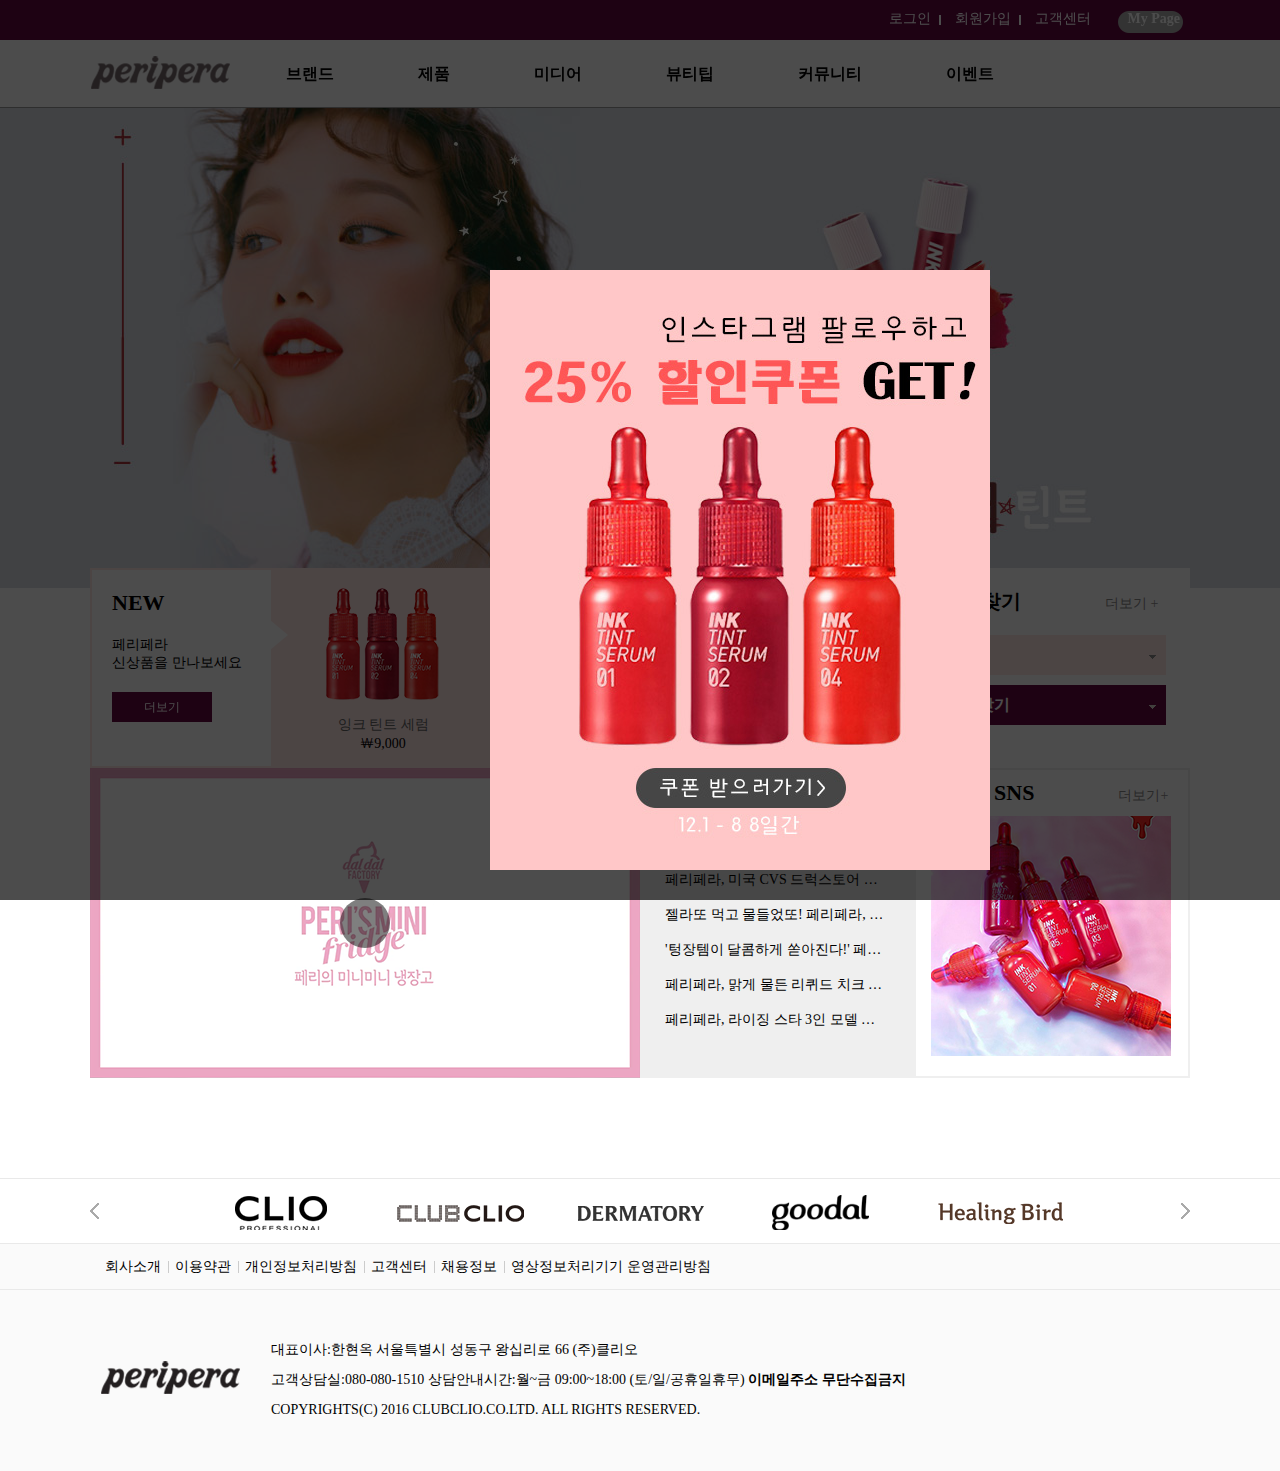
==== commit 0e2c5e2e: "message" ====
--- a/pc/index.html
+++ b/pc/index.html
@@ -251,6 +251,11 @@
 						<li><a href=""><img src="images/dermatory.png" alt="dermatory"></a></li>
 						<li><a href=""><img src="images/goodal.png" alt="goodal"></a></li>
 						<li><a href=""><img src="images/healingbird.png" alt="healingbird"></a></li>
+						<li><a href=""><img src="images/clio.png" alt="clio"></a></li>
+						<li><a href=""><img src="images/clubclio.png" alt="clubclio"></a></li>
+						<li><a href=""><img src="images/dermatory.png" alt="dermatory"></a></li>
+						<li><a href=""><img src="images/goodal.png" alt="goodal"></a></li>
+						<li><a href=""><img src="images/healingbird.png" alt="healingbird"></a></li>
 					</ul>
 				</div>
 				<div class="direction">
@@ -292,7 +297,7 @@
 		</div>
 		<div class="text">
 			<form action="" method="" id="form">
-				<label><input type="checkbox" name="todayclose" id="check"><span>오늘 하루 보지 않기</span></label>
+				<label><input type="checkbox" name="todayClose" id="check"><span>오늘 하루 보지 않기</span></label>
 			</form>
 			<div class="right"><a href="" class="close">닫기</a></div>
 		</div>
--- a/pc/css/style.css
+++ b/pc/css/style.css
@@ -619,15 +619,16 @@
 }
 .rel_site .rel_site_inner .site_wrapper ul {
 	position: absolute;
-	width: 900px;
+	width: 1800px;
 	height: 64px;
 }
 .rel_site .rel_site_inner .site_wrapper li {
 	position: relative;
-	padding: 0 26px;
-	float: left;
-	width: 127px;
+	padding: 0 10px;
+	float: left;
+	width: 180px;
 	height: 64px;
+	box-sizing: border-box;
 }
 .rel_site .rel_site_inner .site_wrapper li a {
 	display: block;
@@ -723,6 +724,7 @@
 }
 /* popup */
 .popup {
+	display: none;
 	position: absolute;
 	left: 50%;
 	top: 50%;
@@ -765,6 +767,7 @@
 	line-height: 40px;
 }
 .dim {
+	display: none;
 	position: fixed;
 	left: 0;
 	top: 0;
